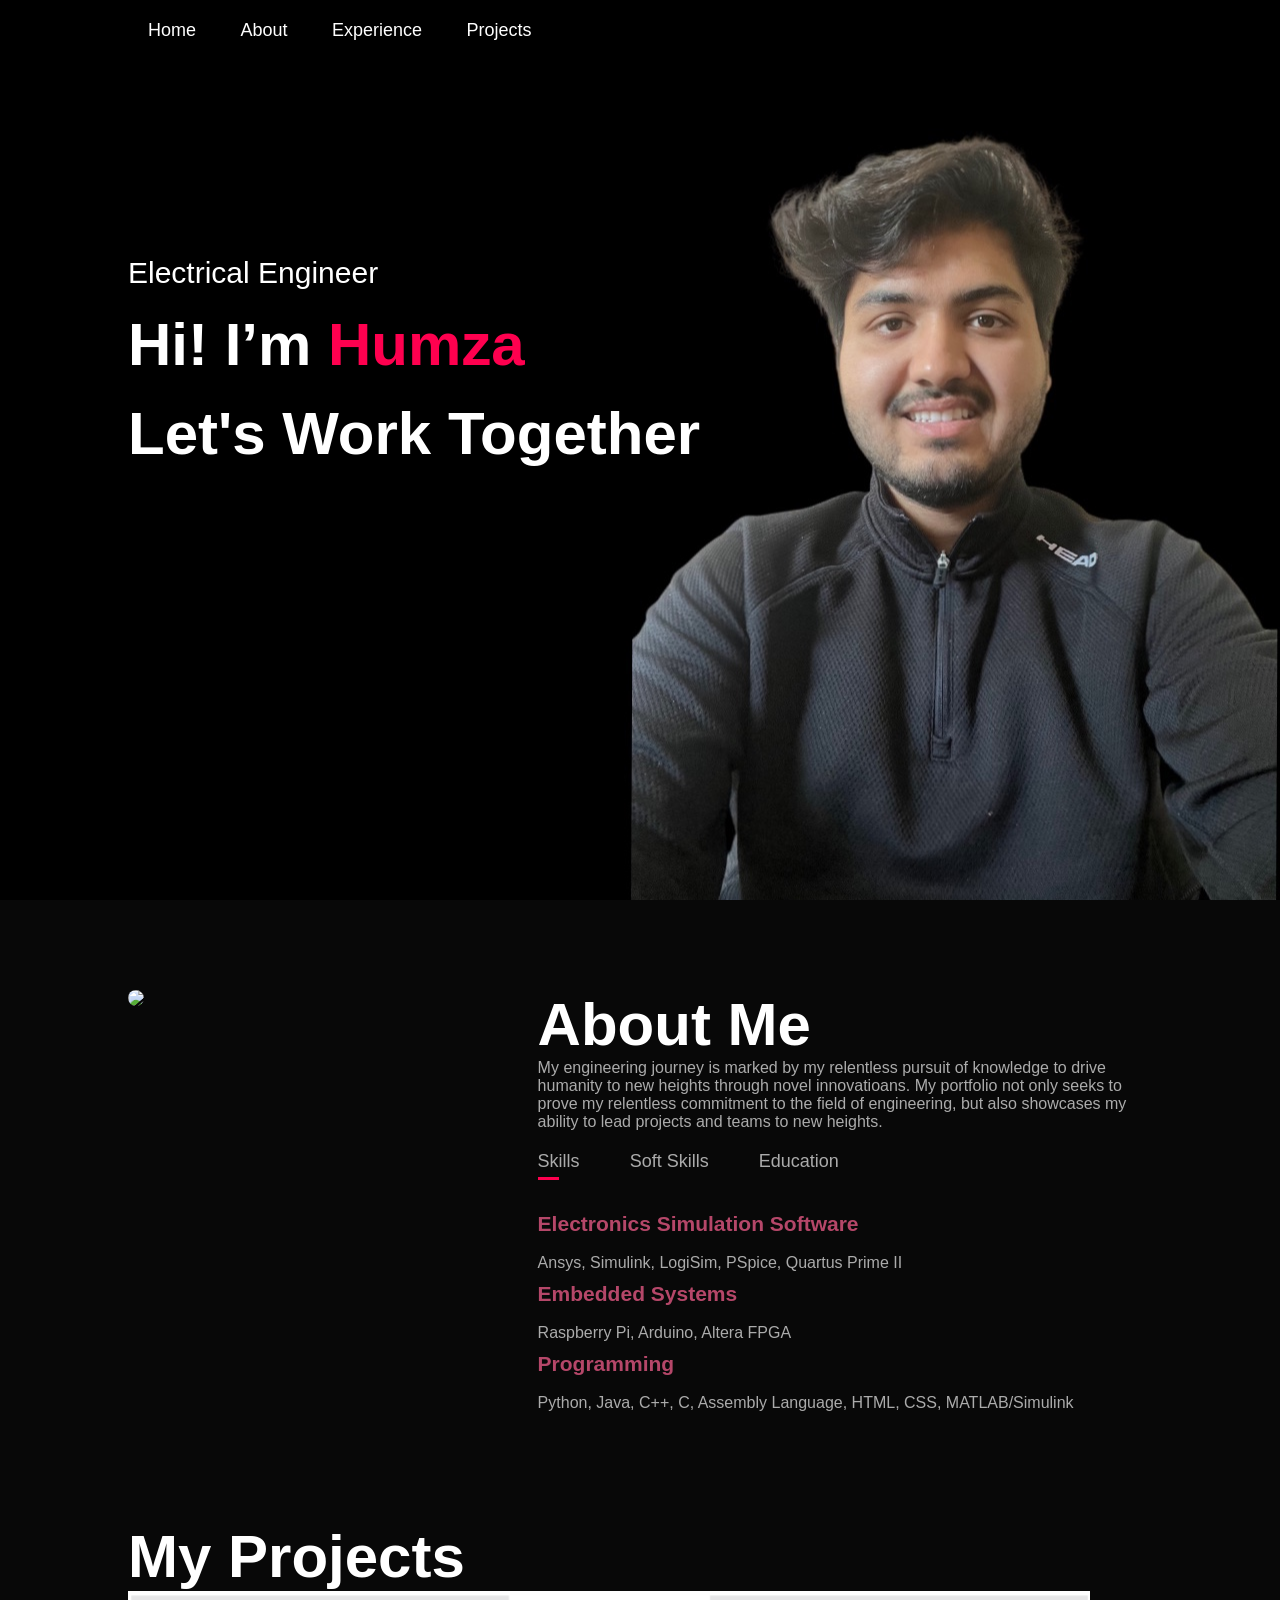
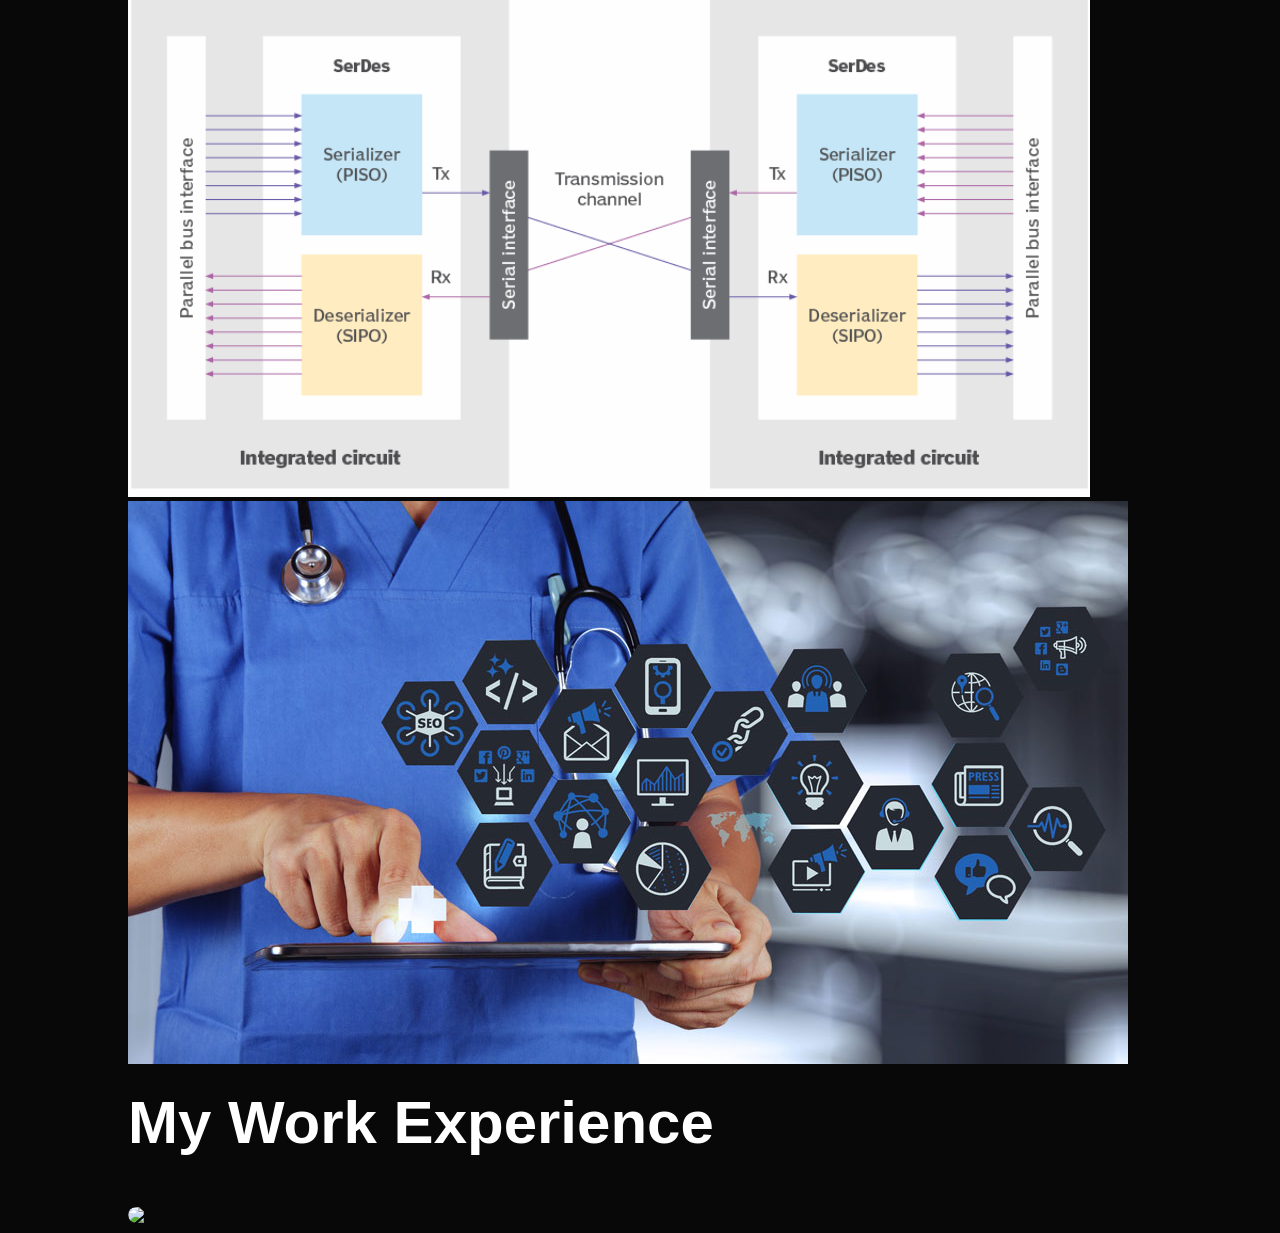
==== indexs.html @ cd591366 "Update indexs.html" ====
<!DOCTYPE html>
<html lang="en">
<head>
    <meta charset="UTF-8">
    <meta http-equiv="X-UA-Compatible" content="IE=edge">
    <meta name="viewport" content="width=device-width, initial-scale=1.0">
    <title>Personal Portfolio Website - Easy Tutorials</title>
    <link rel="stylesheet" href="style.css">
    <script src="https://kit.fontawesome.com/c4254e24a8.js" crossorigin="anonymous"></script>
</head>
<body>
<div id="header">
    <div class="container">
        <nav>
            <ul id="sidemenu">
                <li><a href="#header">Home</a></li>
                <li><a href="#about">About</a></li>
                <li><a href="#Experince">Experience</a></li>
                <li><a href="#portfolio">Projects</a></li>
          <!---- <li><a href="https://www.linkedin.com/in/muhammad-farhan-99mf/" target="_blank">LinkedIn</a></li> ---> 
                <i class="fas fa-times" onclick="closemenu()"></i>
            </ul>
            <i class="fas fa-bars" onclick="openmenu()"></i>
        </nav>
        <div class="header-text">
            <p>Electrical Engineer</p>
            <h1>Hi! I’m <span>Humza</span><br></h1>
            <h1>Let's Work Together</h1>
        </div>
    </div>
</div>  
<!-- -----------about---------- -->
<div id="about">
    <div class="container">
        <div class="row">
            <div class="about-col-1">
                <img src="images/ibr 2.jpg">
            </div>
            <div class="about-col-2">
                <h1 class="sub-title">About Me</h1>
                <p>My engineering journey is marked by my relentless pursuit of knowledge to drive humanity to new heights through novel innovatioans. My portfolio not only seeks to prove my relentless commitment to the field of engineering, but also showcases my ability to lead projects and teams to new heights. </p>

                <div class="tab-titles">
                    <p class="tab-links active-link" onclick="opentab('skills')">Skills</p>
                    <p class="tab-links" onclick="opentab('soft skills')">Soft Skills</p>
                    <p class="tab-links" onclick="opentab('education')">Education</p>
                    
                    
                </div>
                <div class="tab-contents active-tab" id="skills">
                    <ul>
                      <!--- <li><span><h2>CAD Software</h2></span><br>Solidworks, CATIA, Fusion 360, AutoCAD, REVIT, Creo, NX</li> --> 
                        <li><span><h2>Electronics Simulation Software</h2></span><br>Ansys, Simulink, LogiSim, PSpice, Quartus Prime II</li>
                        <li><span><h2>Embedded Systems</h2></span><br>Raspberry Pi, Arduino, Altera FPGA</li>
                        <li><span><h2>Programming</h2></span><br>Python, Java, C++, C, Assembly Language, HTML, CSS, MATLAB/Simulink</li>
                        
                    </ul>
                </div>
                <div class="tab-contents" id="soft skills">
                    <ul style="list-style-type: disc; padding-left: 20px;">
                        <li><span><h2>Soft Skills</h2></span><br></li>
                        <li>Effective team player, skilled in collaborating with colleagues.</li><br>
    <li>Strong communication abilities in both verbal and written forms.</li><br>
    <li>Highly adaptable, swiftly adjusting to new technologies and environments.</li><br>
    <li>Meticulous attention to detail, ensuring accuracy in work.</li><br>
    <li>Proficient in project management, ensuring timely and efficient completion of projects.</li><br>
    <li>Capable leader, adept at guiding teams towards achieving goals.</li><br>
                    </ul>
                </div>
                <div class="tab-contents" id="education">
                    <ul>
                        <li><span><h2>Carleton University</h2></span><br>Bachelor of Engineering in Electrical Engineering</li>
                    </ul>
                </div>
            </div>
        </div>
    </div>
</div>
<!-- ---------Projects---------------- -->
<div id="Projects">
    <div class="container">
        <h1 class="sub-title">My Projects</h1>
        <div class="project-list">
            <div class="project">
                <img src="images/SERDES.png">
                <div class="layer">
                    <h2>SERDES</h2><br>
                    <p>Designed and simulated a non linear SERDES system that utilized BBPD</p>
                    <a>
                        <a href="SERDES.html">
                        <img src="images/link 2.svg">
                    </a>
                </div>
            </div>
            <div class="project">
                <img src="images/po.jpg">
                <div class="layer">
                    <h2>E-HealthCare System for Developing Nations</h2><br>
                    <p>Designed a digital healthcare system amidst the collapse of the Sri-Lankan healthcare system during COVID-19 due to limited resources</p>
                    <a>
                        <a href="ehealth.html">
                        <img src="images/link 2.svg">
                    </a>
                </div>
            </div>
            </div>
        </div>
    </div>
</div>
<!-- ---------Experince---------------- -->
<div id="Experince">
    <div class="container">
        <h1 class="sub-title">My Work Experience</h1>
        <div class="work-list">
            <div class="work">
                <img src="images/nuclear.png">
                <div class="layer">
                    <h2>Bell</h2><br>
                    <p>A leader in providing telecommunication services across Canada. Click logo to learn more.</p>
                    <a>
                        <a href="cnl.html">
                        <img src="images/images.png">
                    </a>
                </div>
            </div>
            
            
        </div>
    </div>
</div>
<!-- ----------portfolio------------
<div id="portfolio">
    <div class="container">
        <h1 class="sub-title">Projects</h1>
        <div class="work-list">
            <div class="work">
                <img src="images/Rocket.png">
                <div class="layer">
                    <h2>Rocket Engine</h2><br>
                    <p>Project focused on designing a rocket engine using CAD software.</p>
                    <a>
                        <a href="rocket.html">
                        <img src="images/link 2.svg">
                    </a>
                </div>
            </div>
            <div class="work">
                <img src="images/f1 car 2.png">
                <div class="layer">
                    <h2>F1 Car</h2><br>
                    <p>Final year project dedicated to the development of a Formula 1 vehicle.</p>
                    <a>
                        <a href="f1.html">
                        <img src="images/link 2.svg">
                    </a>
                </div>
            </div>
            <div class="work">
                <img src="images/Cube sat 2.png">
                <div class="layer">
                    <h2>ESSENCE CubeSat</h2><br>
                    <p>University initiative focused on designing a CubeSat for space operations.</p>
                    <a>
                        <a href="cubesat.html">
                        <img src="images/link 2.svg">
                    </a>
                </div>
            </div>
            <div class="work">
                <img src="images/Plane 2.png">
                <div class="layer">
                    <h2>RC Plane</h2><br>
                    <p>Project involving the creation of a custom remote-controlled plane.</p>
                    <a>
                        <a href="plane.html">
                        <img src="images/link 2.svg">
                    </a>
                </div>
            </div>
            <div class="work">
                <img src="images/Titan.png">
                <div class="layer">
                    <h2>Titan Submersible</h2><br>
                    <p>Course project centered on assessing the design of the a Titan submersible.</p>
                    <a>
                        <a href="titan.html">
                        <img src="images/link 2.svg">
                    </a>
                </div>
            </div>
            <div class="work">
                <img src="images/Pressure vessel.png">
                <div class="layer">
                    <h2>Pressure Vessel</h2><br>
                    <p>Client requested project for industrial sector. Acetake contracted.</p>
                    <a>
                        <a href="pressure vessel.html">
                        <img src="images/link 2.svg">
                    </a>
                </div>
            </div>
            <div class="work">
                <img src="images/steel beam.png">
                <div class="layer">
                    <h2>Steel Beams</h2><br>
                    <p>Project commissioned by a client for the industrial sector. Acetake contracted.</p>
                    <a>
                        <a href="steel beam.html">
                        <img src="images/link 2.svg">
                    </a>
                </div>
            </div>
            <div class="work">
                <img src="images/Mask.png">
                <div class="layer">
                    <h2>COVID Mask</h2><br>
                    <p>CAD course assignment focused on designing masks for COVID-19 protection.</p>
                    <a>
                        <a href="mask.html">
                        <img src="images/link 2.svg">
                    </a>
                </div>
            </div>
            <div class="work">
                <img src="images/Can Crusher.png">
                <div class="layer">
                    <h2>Can Crusher</h2><br>
                    <p>Third-year design project aimed at creating a can crushing system.</p>
                    <a>
                        <a href="can crusher.html">
                        <img src="images/link 2.svg">
                    </a>
                </div>
            </div>
            <div class="work">
                <img src="images/Carriage.png">
                <div class="layer">
                    <h2>Carriage</h2><br>
                    <p>Second-year design project aimed at creating a carriage to aid remote communities.</p>
                    <a>
                        <a href="carriage.html">
                        <img src="images/link 2.svg">
                    </a>
                </div>
            </div>
            <div class="work">
                <img src="images/airfoil 2.png">
                <div class="layer">
                    <h2>Airfoil Simulation</h2><br>
                    <p>Project for evaluating the aerodynamic performance of an RC plane wing.</p>
                    <a>
                        <a href="airfoil.html">
                        <img src="images/link 2.svg">
                    </a>
                </div>
            </div>
            <div class="work">
                <img src="images/titan sim 3.png">
                <div class="layer">
                    <h2>Titan Simulation</h2><br>
                    <p>Project for evaluating the hydrodynamic performance of the Titan submersible.</p>
                    <a>
                        <a href="titan sim.html">
                        <img src="images/link 2.svg">
                    </a>
                </div>
            </div>
            <div class="work">
                <img src="images/engine.jpg">
                <div class="layer">
                    <h2>Engine Project</h2><br>
                    <p>Engine modification project for student club.</p>
                        <a href="engine.html" class="link-container">
                            <img src="images/link 2.svg" class="link-image">
                        </a>
                </div>
            </div>
            <div class="work">
                <img src="images/face.jpg">
                <div class="layer">
                    <h2>Facial Recognition</h2><br>
                    <p>Facial recognition system used for door lock.</p>
                        <a href="face.html" class="link-container">
                        <img src="images/link 2.svg" class="link-image">
                    </a>
                </div>
            </div>
            <div class="work">
                <img src="images/rover.jpeg">
                <div class="layer">
                    <h2>Rover Project</h2><br>
                    <p>Robotic rover development project for student club.</p>
                        <a href="rover.html" class="link-container">
                        <img src="images/link 2.svg" class="link-image">
                    </a>
                </div>
            </div>
            <div class="work">
                <img src="images/range.jpg">
                <div class="layer">
                    <h2>Range Detector</h2><br>
                    <p>Course project aimed at detecting set distances.</p>
                        <a href="range.html" class="link-container">
                        <img src="images/link 2.svg" class="link-image">
                    </a>
                </div>
            </div>
        </div>
    </div>
</div>  -->

<!-- ---------Reports---------------- 
<div id="Reports">
    <div class="container">
        <h1 class="sub-title">Technical Reports</h1>
        <div class="work-list">
            <div class="work">
                <img src="images/rep 1.png">
                <div class="layer">
                    <a href="images/Essence Cube Satellite Report.pdf" download>
                        <img src="images/down.svg" alt="Download">
                    </a>
                </div>
            </div>
            <div class="work">
                <img src="images/rep 2.png">
                <div class="layer">
                    <a href="images/MECH 4402 Project Report .pdf" download>
                        <img src="images/down.svg" alt="Download">
                    </a>
                </div>
            </div>
            <div class="work">
                <img src="images/rep 3.png">
                <div class="layer">
                    <a href="images/MECH3409_GroupC_FinalReport.pdf" download>
                        <img src="images/down.svg" alt="Download">
                    </a>
                </div>
            </div>
        </div>
    </div>
</div>
<div id="linkedin">
    <a href="https://www.linkedin.com/in/muhammad-farhan-99mf/"></a>
</div>

<div class="copyright">
    <p>Copyright © Muhammad.<i class="fas fa-heart"></i></p>
</div> -->



<script>

    var tablinks = document.getElementsByClassName("tab-links");
    var tabcontents = document.getElementsByClassName("tab-contents");

    function opentab(tabname){
        for(tablink of tablinks){
            tablink.classList.remove("active-link");
        }
        for(tabcontent of tabcontents){
            tabcontent.classList.remove("active-tab");
        }
        event.currentTarget.classList.add("active-link");
        document.getElementById(tabname).classList.add("active-tab");
    }

</script>

<script>

    var sidemeu = document.getElementById("sidemenu");

    function openmenu(){
        sidemeu.style.right = "0";
    }
    function closemenu(){
        sidemeu.style.right = "-200px";
    }

</script>
<script>
    const scriptURL = '< add you own link here >' // add your own app script link here
    const form = document.forms['submit-to-google-sheet']
    const msg = document.getElementById("msg")
  
    form.addEventListener('submit', e => {
      e.preventDefault()
      fetch(scriptURL, { method: 'POST', body: new FormData(form)})
        .then(response => {
            msg.innerHTML = "Message sent successfully"
            setTimeout(function(){
                msg.innerHTML = ""
            },5000)
            form.reset()
        })
        .catch(error => console.error('Error!', error.message))
    })
  </script>
</body>
</html>
---- style.css ----
*{
    margin: 0;
    padding: 0;
    font-family: 'Poppins', sans-serif;
    box-sizing: border-box;
}
html{
    scroll-behavior: smooth;
}
body{
    background: #080808;
    color: #fff;
}
#header{
    width: 100%;
    height: 100vh;
    background-image: url(images/hh_work.jpg);
    background-size: cover;
    background-position: center;
    background-attachment: fixed;
}
.container{
    padding: 10px 10%;
}
.container_2{
    padding: 0px 0px 35%;
    text-align: left;
}

nav{
    display: flex;
    align-items: center;
    justify-content: space-between;
    flex-wrap: wrap;
}

.logo{
    width: 140px;
}

nav ul li{
    display: inline-block;
    list-style: none;
    margin: 10px 20px;
}

nav ul li a{
    color: #fff;
    text-decoration: none;
    font-size: 18px;
    position: relative;
}
nav ul li a::after{
    content: '';
    width: 0;
    height: 3px;
    background: #ff004f;
    position: absolute;
    left: 0;
    bottom: -6px;
    transition: 0.5s;
}
nav ul li a:hover::after{
    width: 100%;
}
.header-text{
    margin-top: 20%;
    font-size: 30px;
}
.header-text h1{
    font-size: 60px;
    margin-top: 20px;
}
.header-text h1 span{
    color: #ff004f;
}
/* -----------about--------------- */
#about{
    padding: 80px 0;
    color: #ababab;
}
.row{
    display: flex;
    justify-content: space-between;
    flex-wrap: wrap;
}

.about-col-1{
    flex-basis: 35%;
}
.about-col-1 img{
    width: 100%;
    border-radius: 15px;
}
.about-col-2{
    flex-basis: 60%;
}
.about-col-3{
    width: 100%;
    text-align: center;
}
.about-col-3 img{
    width: 60%;
    border-radius: 2px;
    display: inline-block
    
}
.about-col-4{
    width: 100%;
    text-align: center;
}
.about-col-4 img{
    width: 50%;
    border-radius: 2px;
    display: inline-block
}
.about-col-5 {
    width: 50%;
    text-align: center;
}

.about-col-5 img.left {
    width: 75%;
    border-radius: 2px;
    display: inline-block;
    float: left;
}

.about-col-5 img.right {
    width: 50%;
    border-radius: 2px;
    display: inline-block;
    float: right;
}
.about-col-6 {
    width: 100%;
    text-align: center;
}

.about-col-6 img.left {
    width: 50%;
    border-radius: 2px;
    display: inline-block;
    float: left;
}

.about-col-6 img.right {
    width: 50%;
    border-radius: 2px;
    display: inline-block;
    float: right;
}
.sub-title{
    font-size: 60px;
    font-weight: 600;
    color: #fff;
}

.tab-titles{
    display: flex;
    margin: 20px 0 40px;
}
.tab-links{
    margin-right: 50px;
    font-size: 18px;
    font-weight: 500;
    cursor: pointer;
    position: relative;
}
.tab-links::after{
    content: '';
    width: 0;
    height: 3px;
    background: #ff004f;
    position: absolute;
    left: 0;
    bottom: -8px;
    transition: 0.5s;
}

.tab-links.active-link::after{
    width: 50%;
}

.tab-contents ul li{
    list-style: none;
    margin: 10px 0;
}
.tab-contents ul li span{
    color: #b54769;
    font-size: 14px;
}
.tab-contents{
    display: none;
}
.tab-contents.active-tab{
    display: block;
}
/* ----------------services------------- */
#services{
    padding: 30px 0;
}
.services-list{
    display: grid;
    grid-template-columns: repeat(auto-fit, minmax(250px, 1fr));
    grid-gap: 40px;
    margin-top: 50px;
}
.services-list div{
    background: #262626;
    padding: 40px;
    font-size: 13px;
    font-weight: 300;
    border-radius: 10px;
    transition: background 0.5s, transform 0.5s;
}
.services-list div i{
    font-size: 50px;
    margin-bottom: 30px;
}
.services-list div h2{
    font-size: 30px;
    font-weight: 500;
    margin-bottom: 15px;
}
.services-list div a{
    text-decoration: none;
    color: #fff;
    font-size: 12px;
    margin-top: 20px;
    display: inline-block;
}
.services-list div:hover{
    background: #ff004f;
    transform: translateY(-10px);
}
/* -------portfolio----------- */
#portfolio{
    padding: 50px 0;
}
.work-list{
    display: grid;
    grid-template-columns: repeat(auto-fit, minmax(250px, 1fr));
    grid-gap: 40px;
    margin-top: 50px;
}
.work{
    border-radius: 10px;
    position: relative;
    overflow: hidden;
}
.work img{
    width: 100%;
    border-radius: 10px;
    display: block;
    transition: transform 0.5s;
}
.layer{
    width: 100%;
    height: 0;
    background: linear-gradient(rgba(0,0,0,0.6), #000000);
    border-radius: 10px;
    position: absolute;
    left: 0;
    bottom: 0;
    overflow: hidden;
    display: flex;
    align-items: center;
    justify-content: center;
    flex-direction: column;
    padding: 0 40px;
    text-align: center;
    font-size: 14px;
   transition: height 0.5s;
}
.layer h3{
    font-weight: 500;
    margin-bottom: 20px;
}
.layer a{
    margin-top: 20px;
    color: #ff004f;
    text-decoration: none;
    font-size: 18px;
    line-height: 60px;
    background: #ffffff00;
    width: 100px;
    height: 5px;
    border-radius: 50%;
    text-align: center;
}
.work:hover img{
    transform: scale(1.1);
}
.work:hover .layer{
    height: 100%;
}
.btn{
    display: block;
    margin: 50px auto;
    width: fit-content;
    border: 1px solid #ff004f;
    padding: 14px 50px;
    border-radius: 6px;
    text-decoration: none;
    color: #fff;
    transition: background 0.5s;
}
.btn:hover{
    background: #ff004f;
}

/* ---------contact-------- */
.contact-left{
    flex-basis: 35%;
}
.contact-right{
    flex-basis: 60%;
}
.contact-left p{
    margin-top: 30px;
}
.contact-left p i{
    color: #ff004f;
    margin-right: 15px;
    font-size: 25px;
}
.social-icons{
    margin-top: 30px;
}
.social-icons a{
    text-decoration: none;
    font-size: 30px;
    margin-right: 15px;
    color: #ababab;
    display: inline-block;
    transition: transform 0.5s;
}
.social-icons a:hover{
    color: #ff004f;
    transform: translateY(-5px);
}
.btn.btn2{
    display: inline-block;
    background: #ffffff;
}
.contact-right form{
    width: 100%;
}
form input, form textarea{
    width: 100%;
    border: 0;
    outline: none;
    background: #262626;
    padding: 15px;
    margin: 15px 0;
    color: #fff;
    font-size: 18px;
    border-radius: 6px;
}
form .btn2{
    padding: 14px 60px;
    font-size: 18px;
    margin-top: 20px;
    cursor: pointer;
}
.copyright{
    width: 100%;
    text-align: center;
    padding: 25px 0;
    background: #262626;
    font-weight: 300;
    margin-top: 10px;
    color :#ffffff;
}
.copyright i{
    color: #ff004f;
}
.copyright a{
    color: #ff004f;
    text-decoration: none;
}
.copyright_2{
    width: 100%;
    text-align: center;
    padding: 1px 0px;
    background: #262626;
    font-weight: 300;
    margin-top: 10px;
    color :#ffffff;
}
.copyright_2i{
    color: #ff004f;
}
.copyright_2a{
    color: #ff004f;
    text-decoration: none;
}
/* -----------------css for small screens--------- */
nav .fas{
    display: none;
}

@media only screen and (max-width: 600px){
    #header{
        background-image: url(images/phone-background.png);
    }
    .header-text{
        margin-top: 100%;
        font-size: 16px;
    }
    .header-text h1{
        font-size: 30px;
    }
    nav .fas{
        display: block;
        font-size: 25px;
    }
    nav ul{
        background: #ff004f;
        position: fixed;
        top: 0;
        right: -200px;
        width: 200px;
        height: 100vh;
        padding-top: 50px;
        z-index: 2;
        transition: right 0.5s;
    }
    nav ul li{
        display: block;
        margin: 25px;
    }
    nav ul .fas{
        position: absolute;
        top: 25px;
        left: 25px;
        cursor: pointer;
    }
    .sub-title{
        font-size: 40px;
    }
    .about-col-1, .about-col-2{
        flex-basis: 100%;
    }
    .about-col-1{
        margin-bottom: 30px;
    }
    .about-col-2{
        font-size: 14px;
    }
    .tab-links{
        font-size: 16px;
        margin-right: 20px;
    }
    .contact-left, .contact-right{
        flex-basis: 100%;
    }
    .copyright{
        font-size: 14px;
    }
}
#msg{
    color: #61b752;
    margin-top: -40px;
    display: block;
}
.custom-bullet-list {
    list-style-type: disc;
    padding-left: 20px;
}

.custom-bullet-list li {
    margin-bottom: 10px; /* Space between items */
    /* Additional styling here if needed */
}
.link-container {
    display: block;
    margin-top: -10px;
}

.link-image {
    width: 0px;
    height: 65px;
}
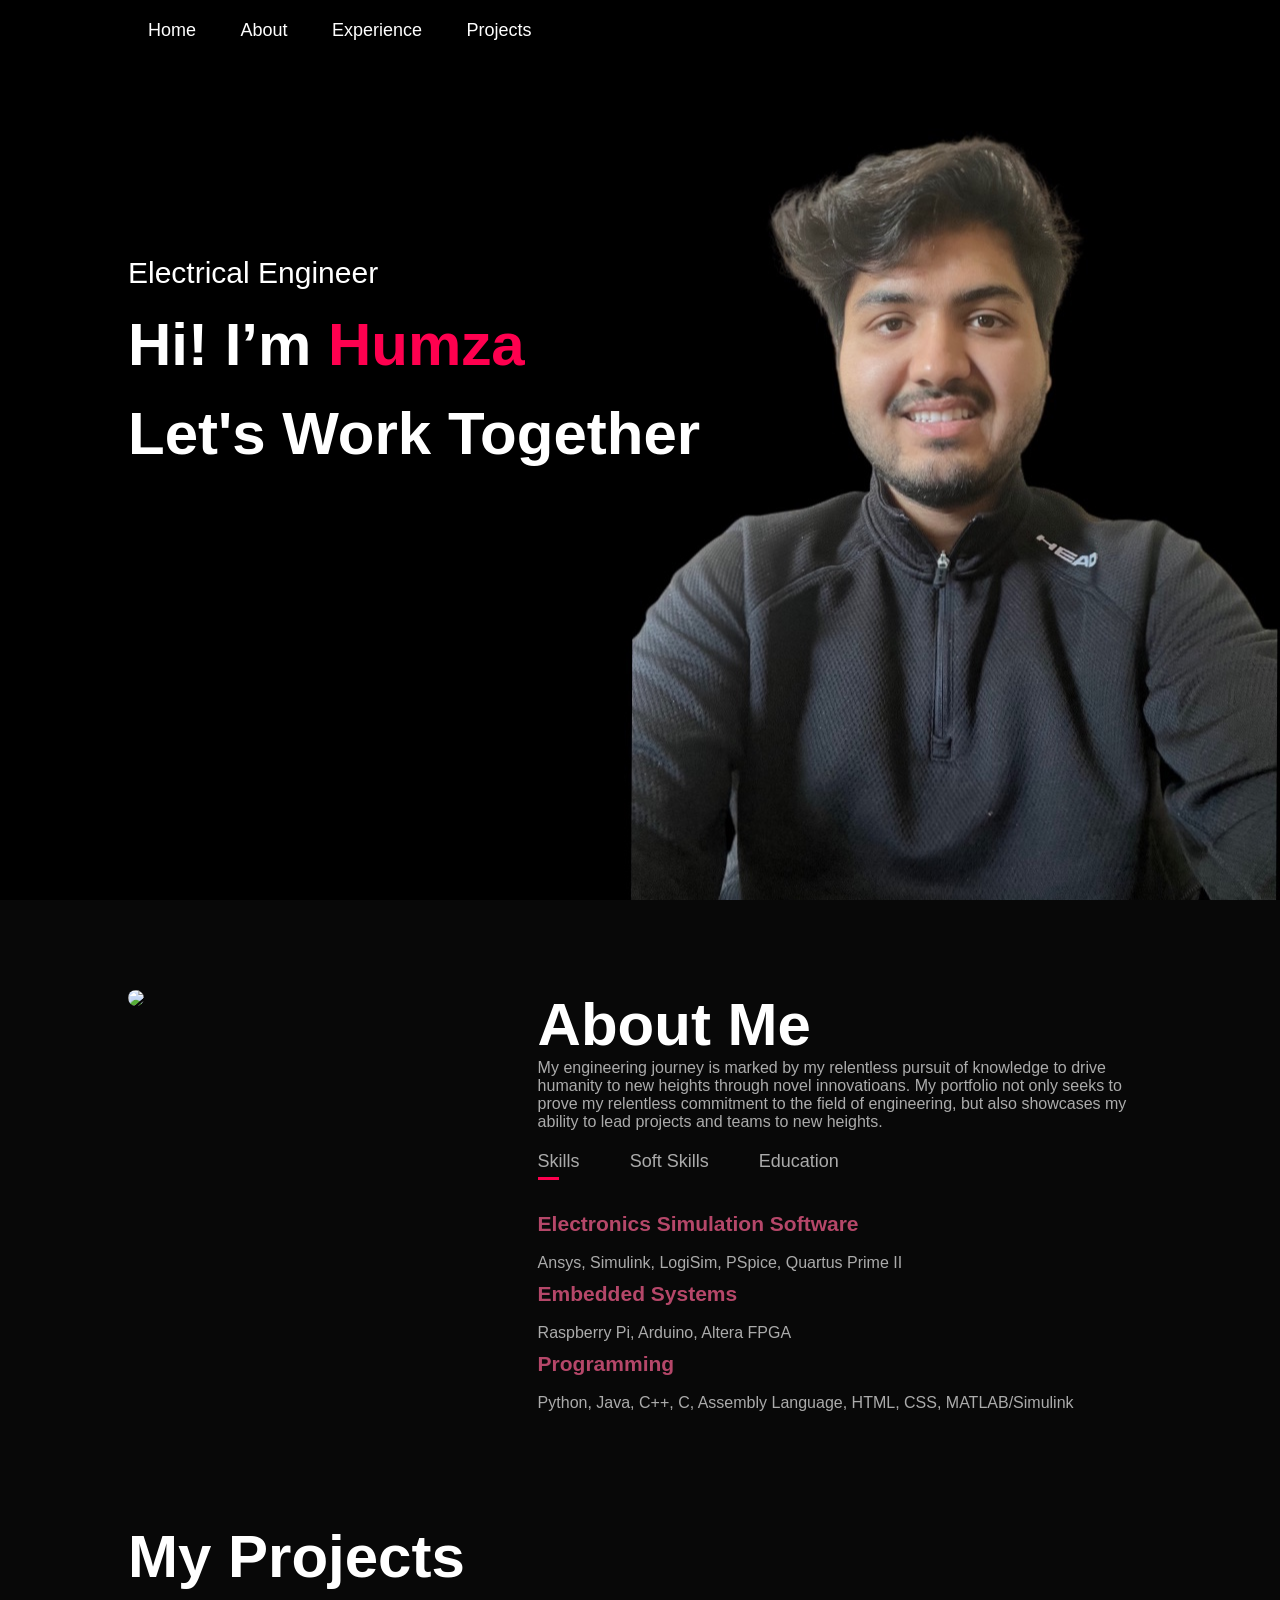
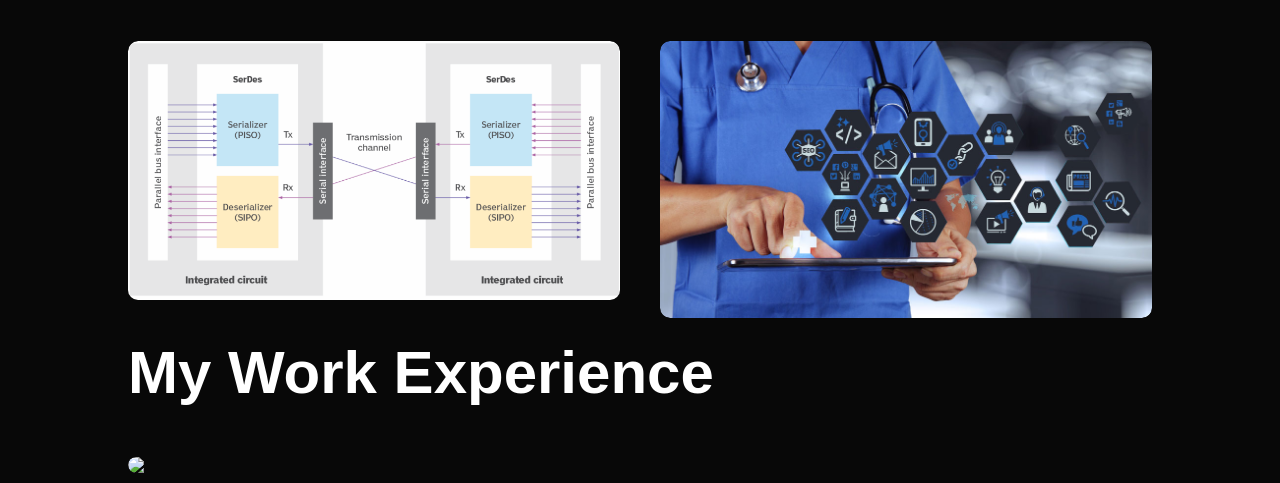
==== commit 0b0ce9a3: "Update indexs.html" ====
--- a/indexs.html
+++ b/indexs.html
@@ -77,11 +77,11 @@
     </div>
 </div>
 <!-- ---------Projects---------------- -->
-<div id="Projects">
+<div id="work">
     <div class="container">
         <h1 class="sub-title">My Projects</h1>
-        <div class="project-list">
-            <div class="project">
+        <div class="work-list">
+            <div class="work">
                 <img src="images/SERDES.png">
                 <div class="layer">
                     <h2>SERDES</h2><br>
@@ -92,7 +92,7 @@
                     </a>
                 </div>
             </div>
-            <div class="project">
+            <div class="work">
                 <img src="images/po.jpg">
                 <div class="layer">
                     <h2>E-HealthCare System for Developing Nations</h2><br>
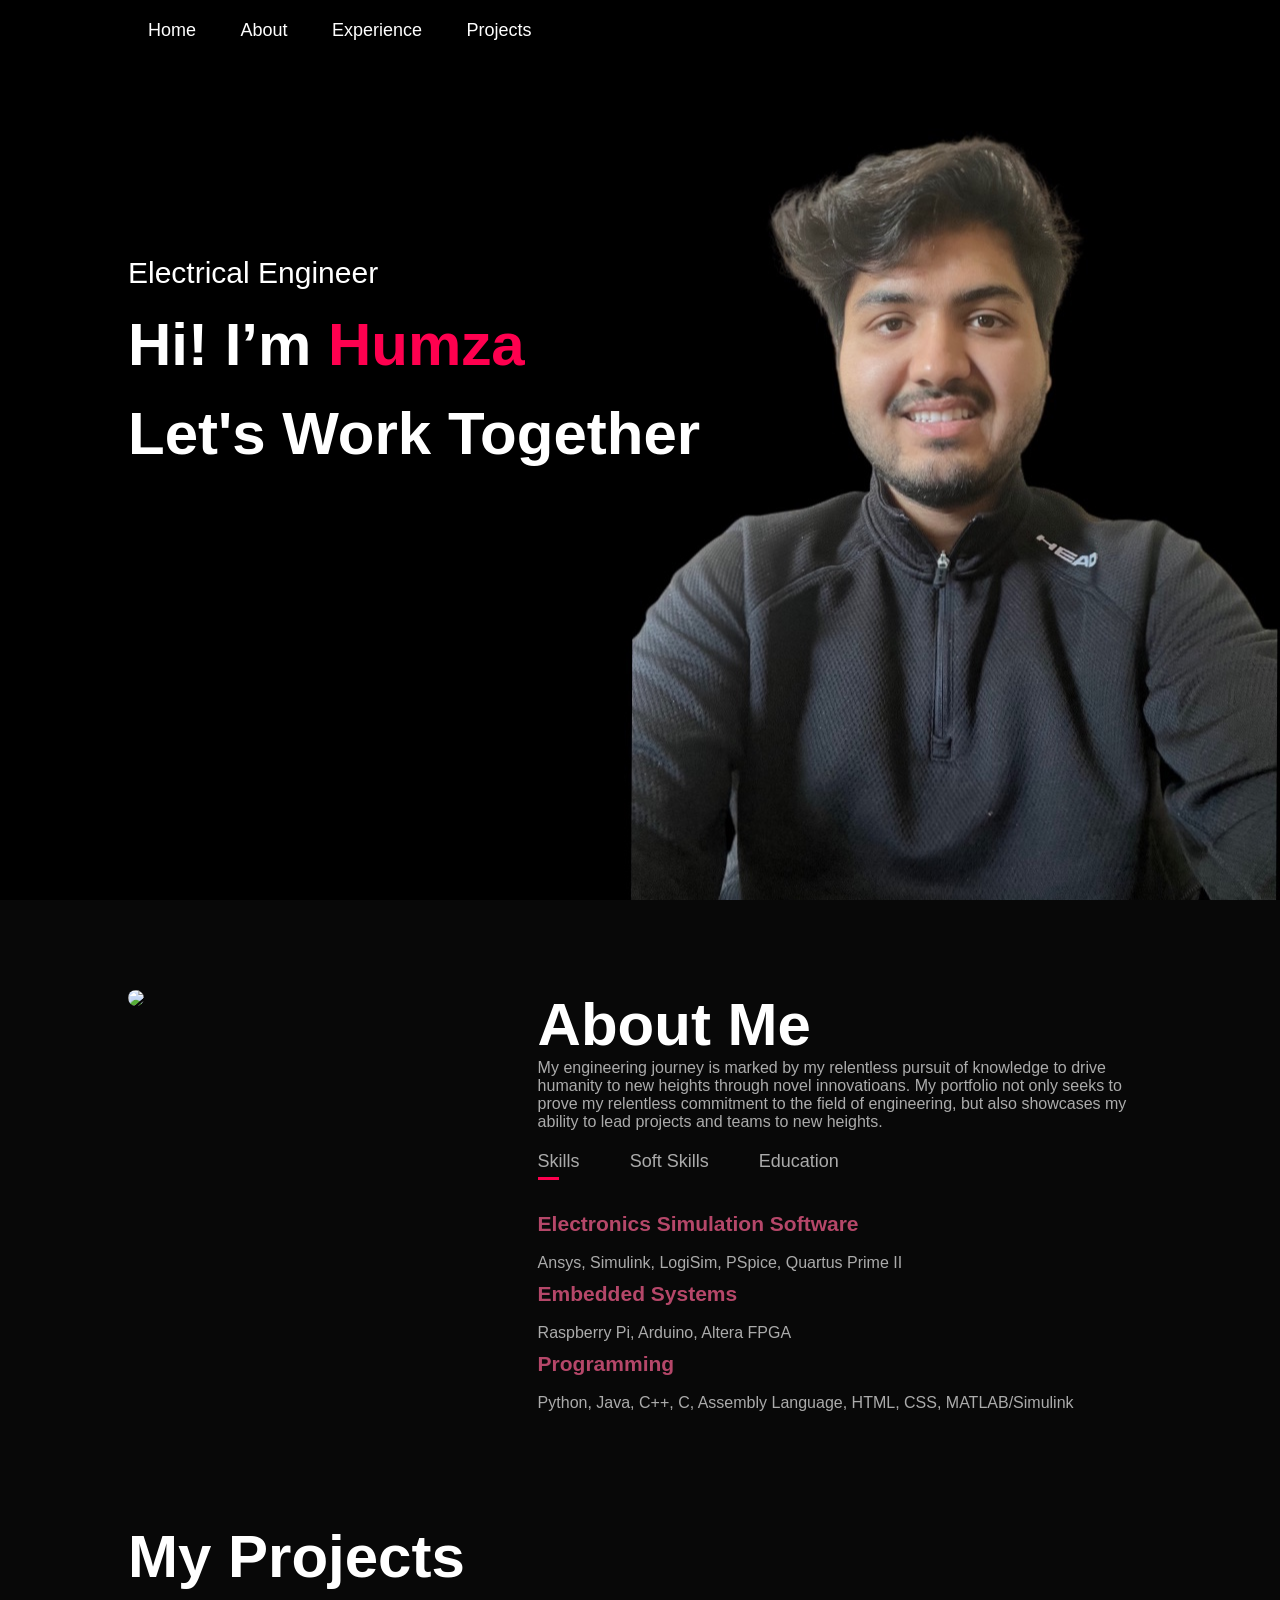
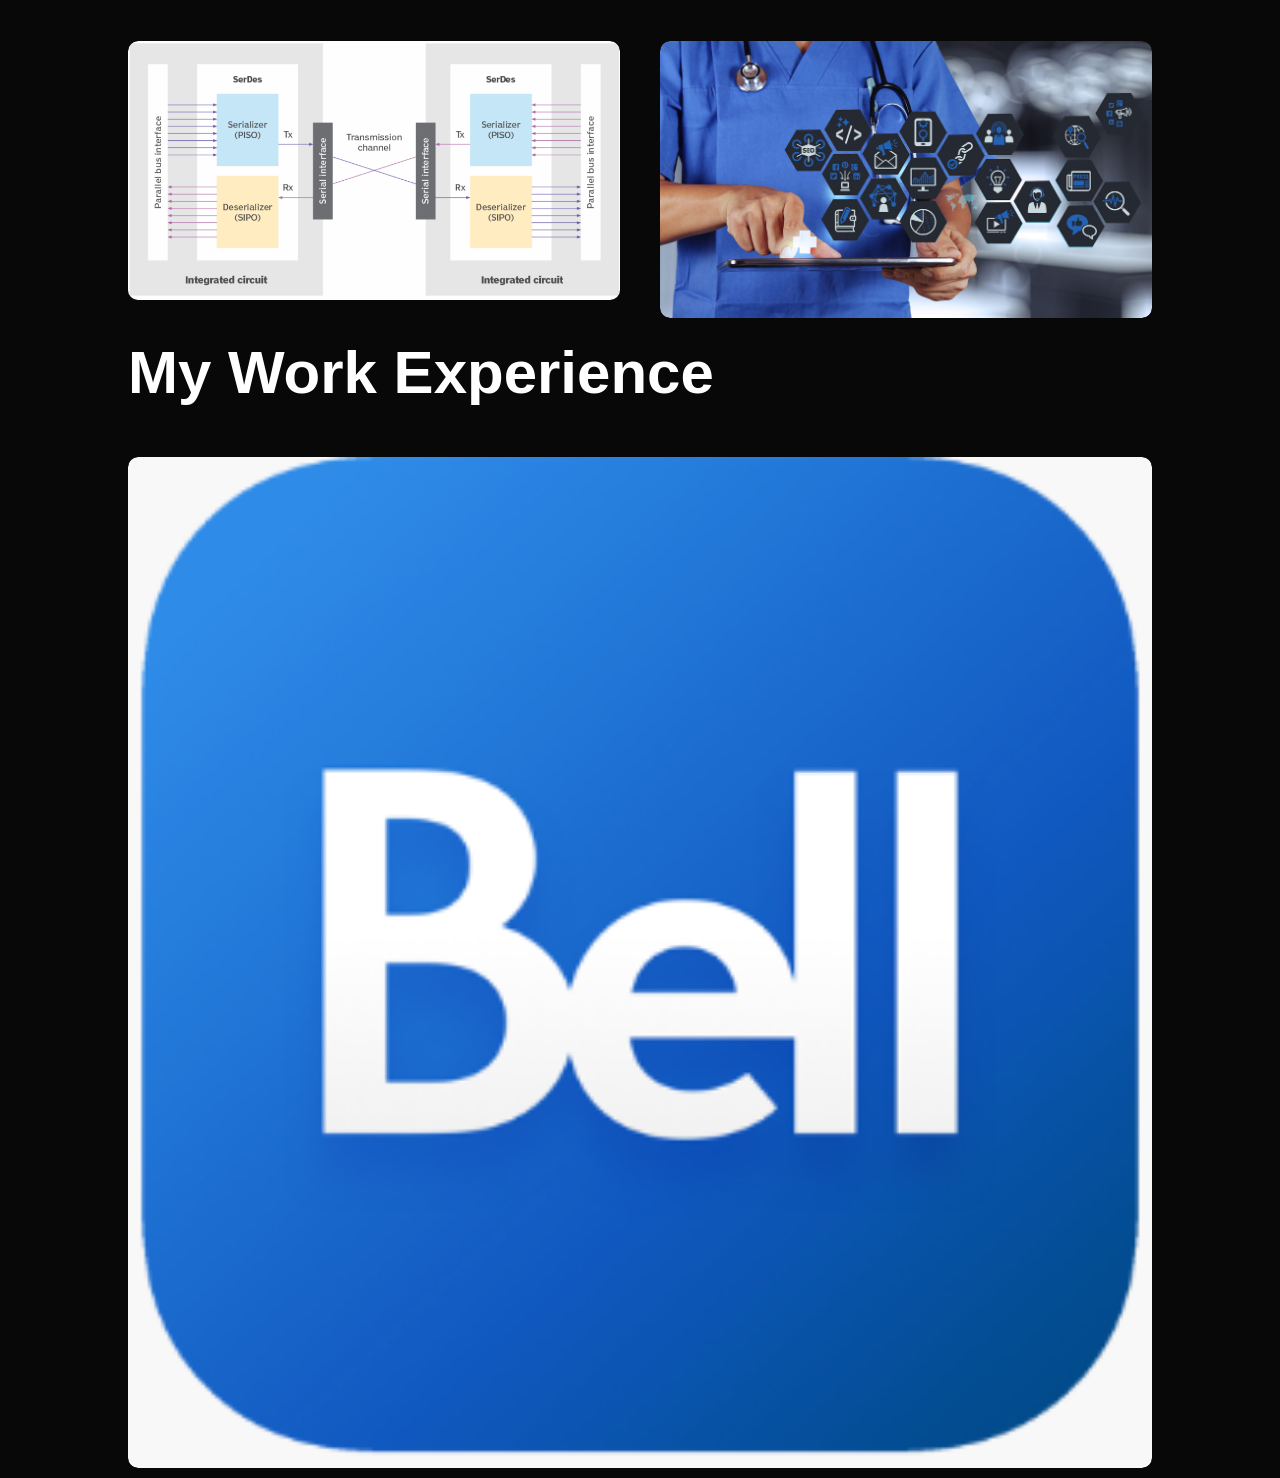
==== commit 1b4e9366: "Update indexs.html" ====
--- a/indexs.html
+++ b/indexs.html
@@ -103,7 +103,6 @@
                     </a>
                 </div>
             </div>
-            </div>
         </div>
     </div>
 </div>
@@ -113,18 +112,16 @@
         <h1 class="sub-title">My Work Experience</h1>
         <div class="work-list">
             <div class="work">
-                <img src="images/nuclear.png">
+                <img src="images/Bell.png">
                 <div class="layer">
                     <h2>Bell</h2><br>
                     <p>A leader in providing telecommunication services across Canada. Click logo to learn more.</p>
                     <a>
                         <a href="cnl.html">
-                        <img src="images/images.png">
-                    </a>
-                </div>
-            </div>
-            
-            
+                        <img src="images/link 2.svg">
+                    </a>
+                </div>
+            </div>
         </div>
     </div>
 </div>
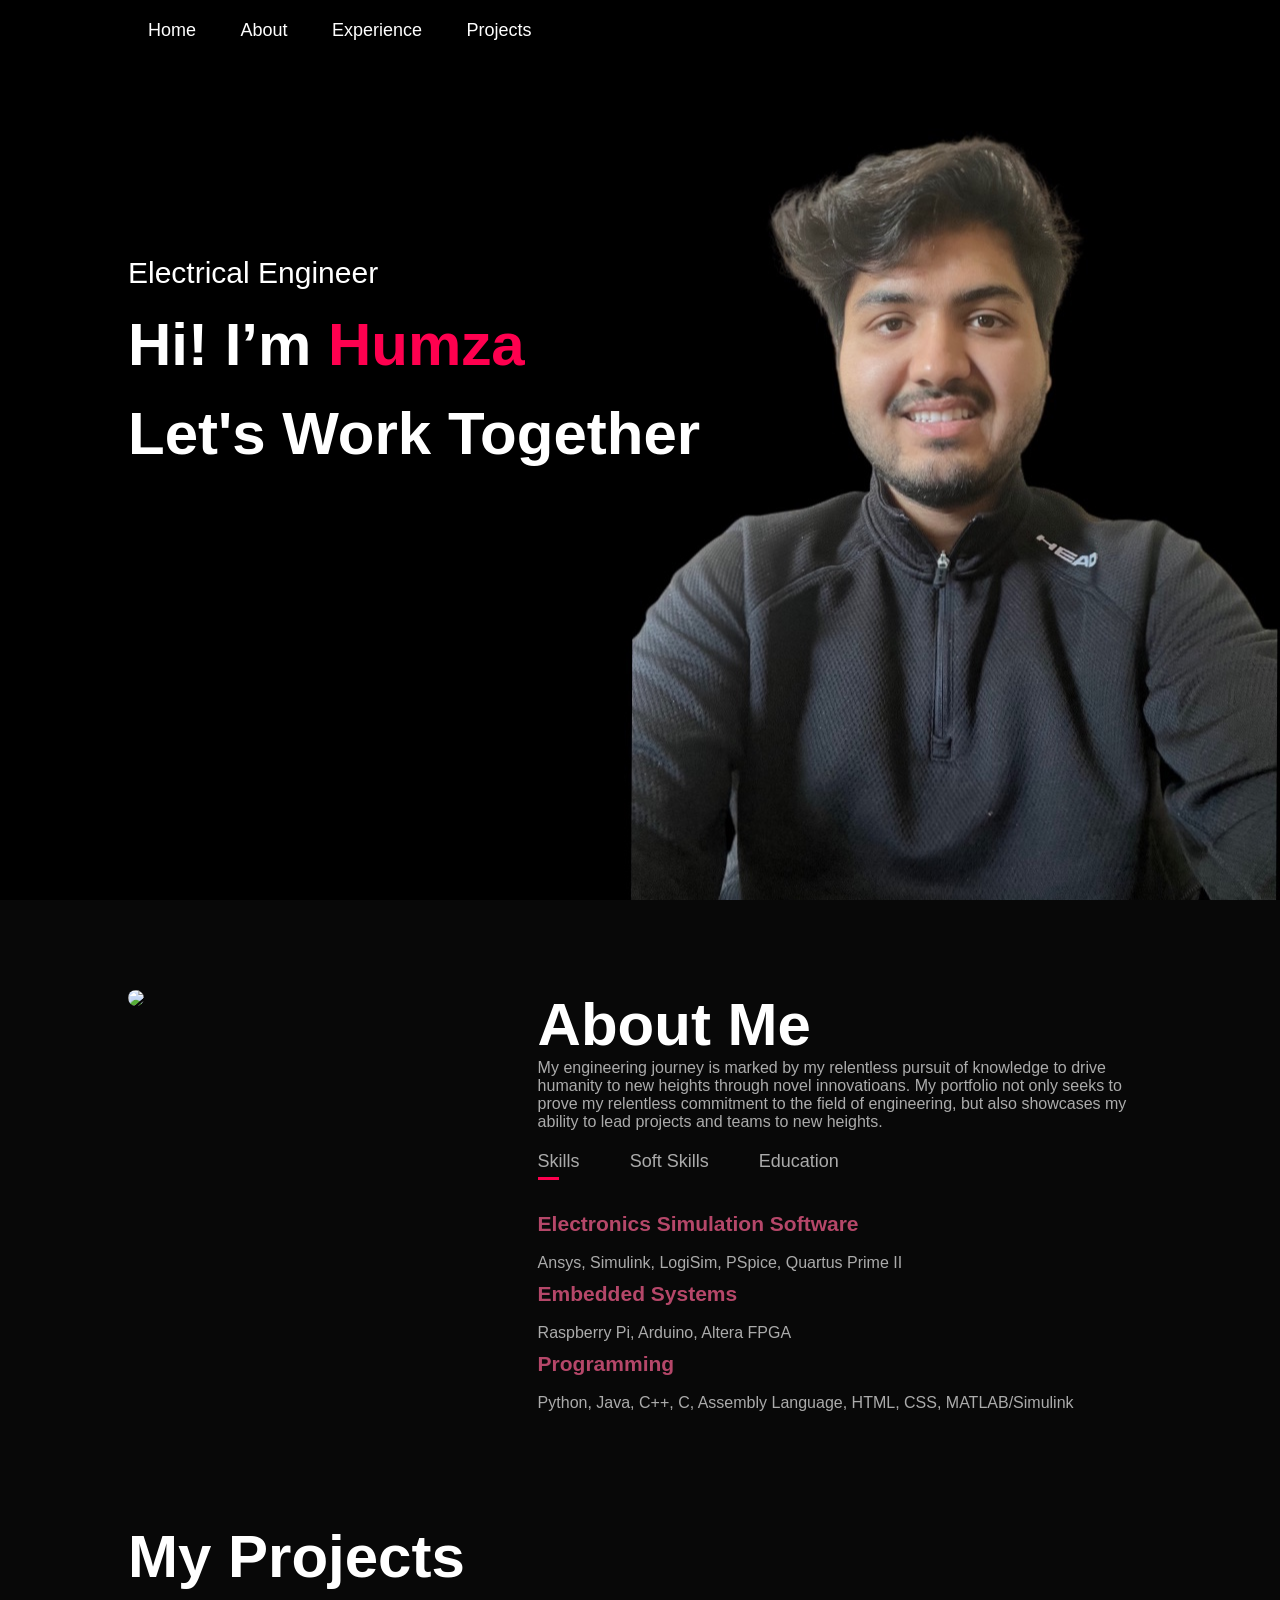
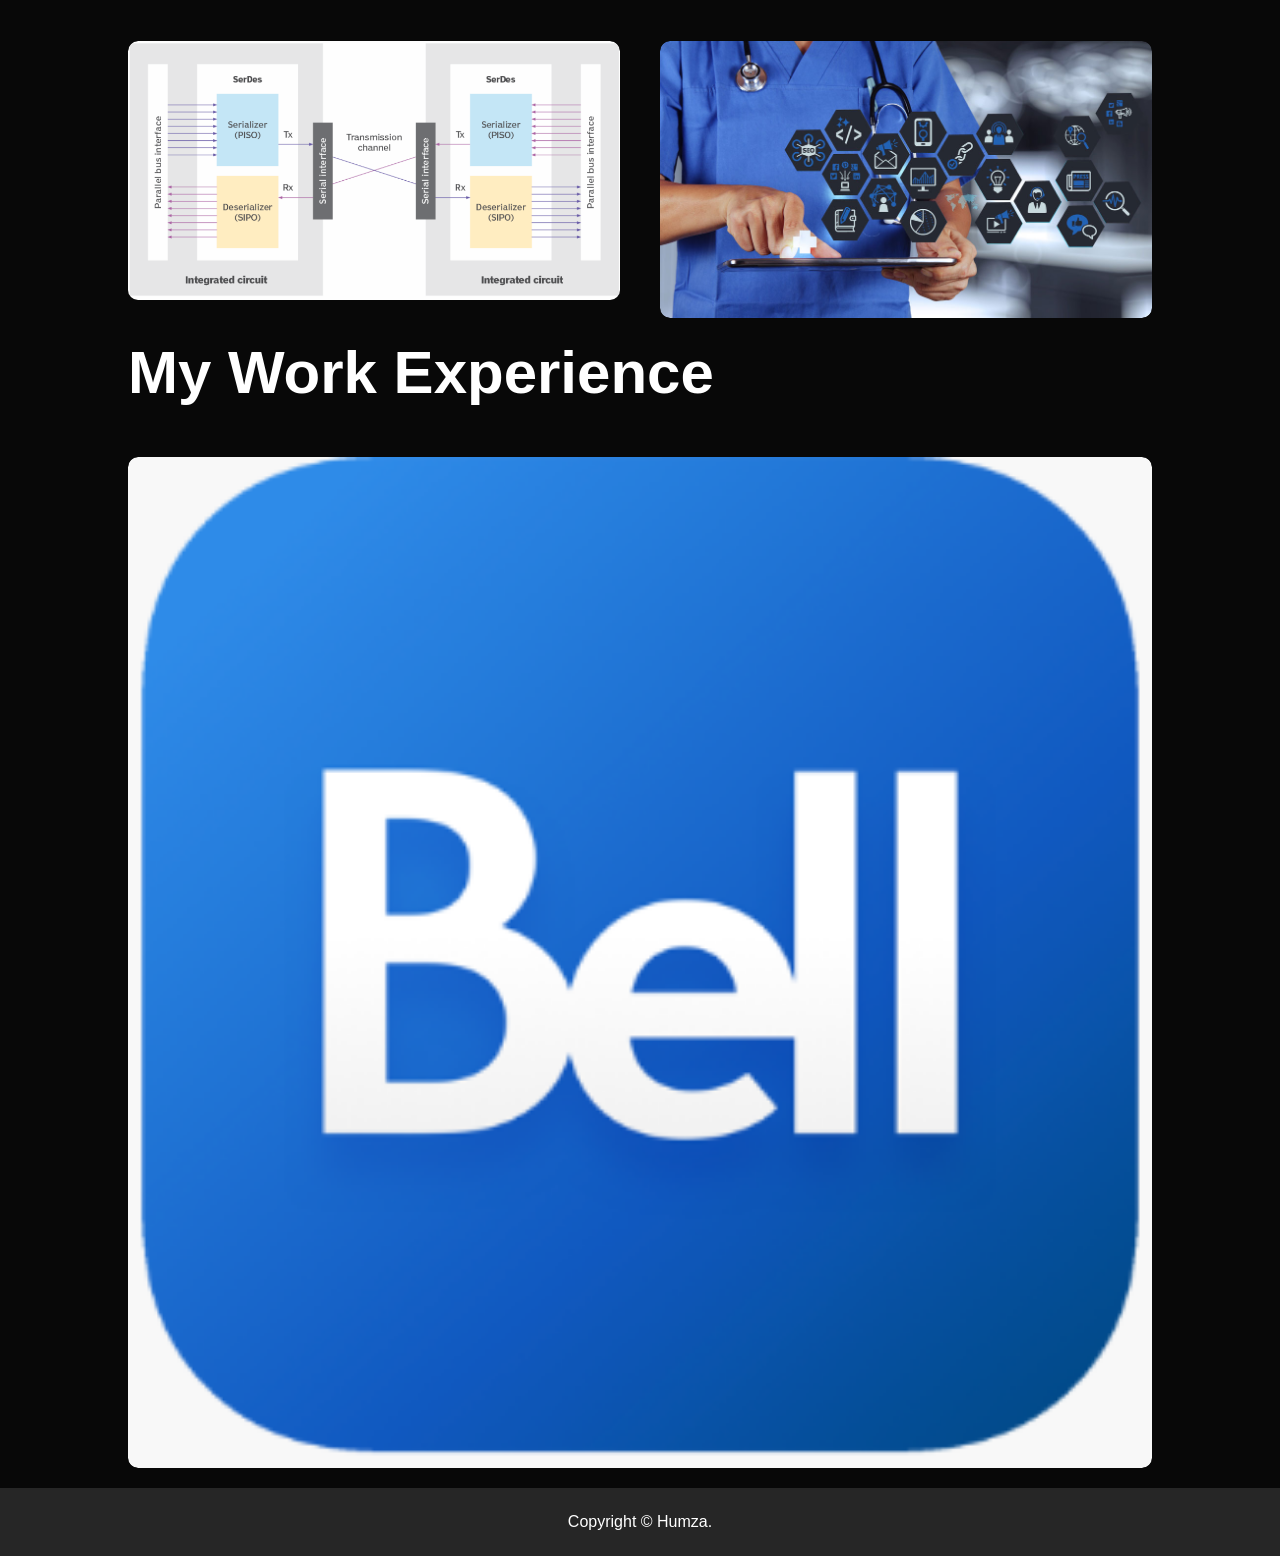
==== commit 01c8004d: "Update indexs.html" ====
--- a/indexs.html
+++ b/indexs.html
@@ -345,7 +345,9 @@
 <div class="copyright">
     <p>Copyright © Muhammad.<i class="fas fa-heart"></i></p>
 </div> -->
-
+<div class="copyright">
+    <p>Copyright © Humza.<i class="fas fa-heart"></i></p>
+</div>
 
 
 <script>
